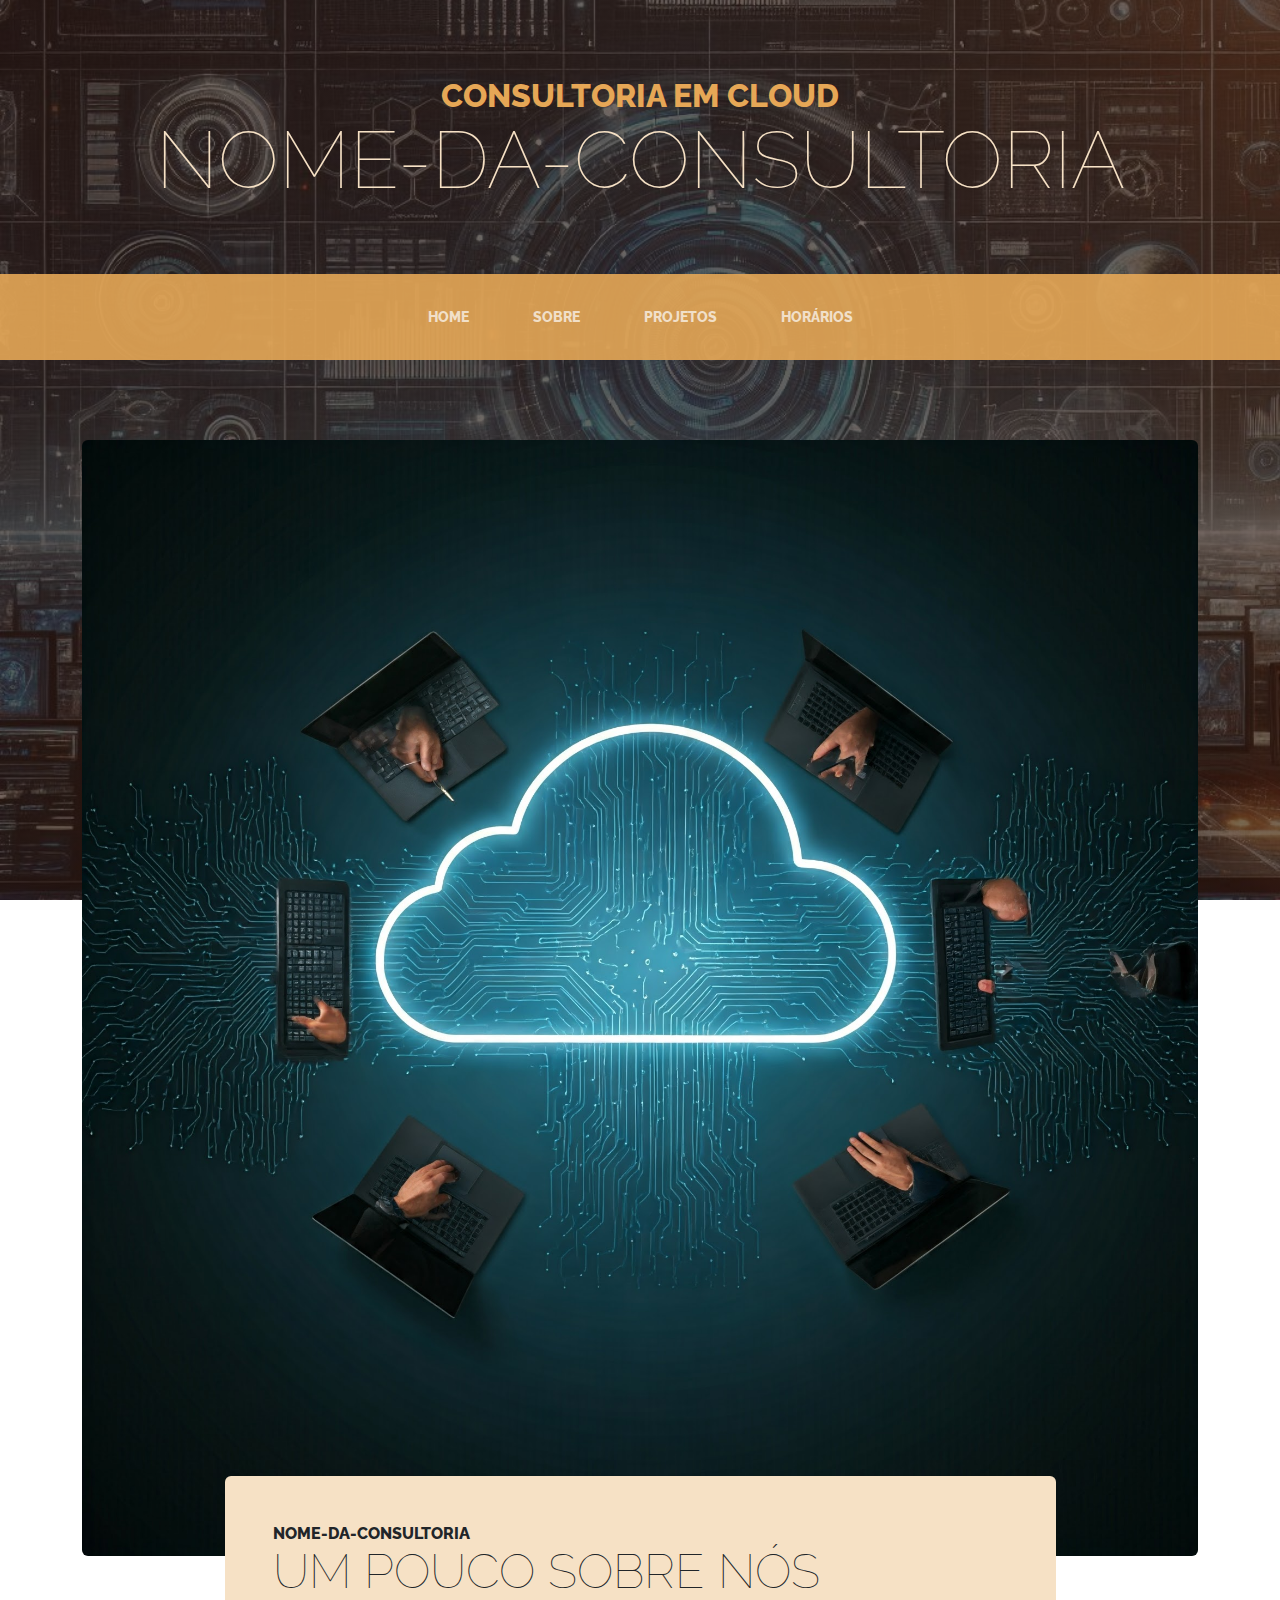
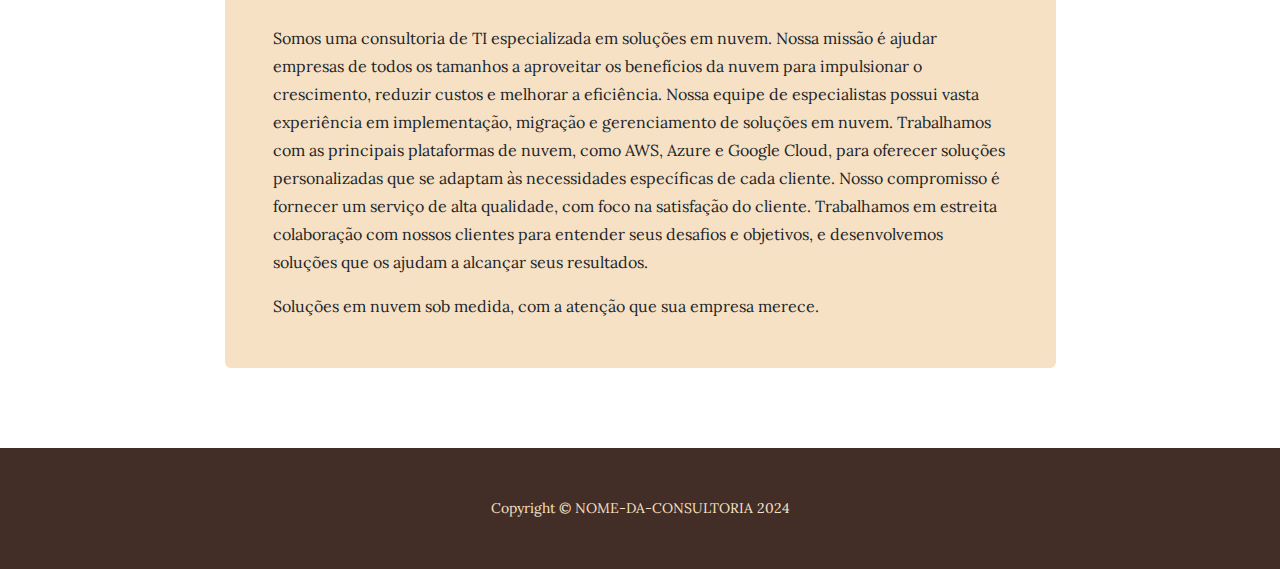
==== about.html @ 93bfd789 "first" ====
<!DOCTYPE html>
<html lang="en">
    <head>
        <meta charset="utf-8" />
        <meta name="viewport" content="width=device-width, initial-scale=1, shrink-to-fit=no" />
        <meta name="description" content="" />
        <meta name="author" content="" />
        <title>Business Casual - Start Bootstrap Theme</title>
        <link rel="icon" type="image/x-icon" href="assets/favicon2.png" />
        <!-- Google fonts-->
        <link href="https://fonts.googleapis.com/css?family=Raleway:100,100i,200,200i,300,300i,400,400i,500,500i,600,600i,700,700i,800,800i,900,900i" rel="stylesheet" />
        <link href="https://fonts.googleapis.com/css?family=Lora:400,400i,700,700i" rel="stylesheet" />
        <!-- Core theme CSS (includes Bootstrap)-->
        <link href="css/styles.css" rel="stylesheet" />
    </head>
    <body>
        <header>
            <h1 class="site-heading text-center text-faded d-none d-lg-block">
                <span class="site-heading-upper text-primary mb-3">Consultoria em Cloud</span>
                <span class="site-heading-lower">NOME-DA-CONSULTORIA</span>
            </h1>
        </header>
        <!-- Navigation-->
        <nav class="navbar navbar-expand-lg navbar-cyan py-lg-4" id="mainNav">
            <div class="container">
                <a class="navbar-brand text-uppercase fw-bold d-lg-none" href="index.html">Start Bootstrap</a>
                <button class="navbar-toggler" type="button" data-bs-toggle="collapse" data-bs-target="#navbarSupportedContent" aria-controls="navbarSupportedContent" aria-expanded="false" aria-label="Toggle navigation"><span class="navbar-toggler-icon"></span></button>
                <div class="collapse navbar-collapse" id="navbarSupportedContent">
                    <ul class="navbar-nav mx-auto">
                        <li class="nav-item px-lg-4"><a class="nav-link text-uppercase" href="index.html">Home</a></li>
                        <li class="nav-item px-lg-4"><a class="nav-link text-uppercase" href="about.html">Sobre</a></li>
                        <li class="nav-item px-lg-4"><a class="nav-link text-uppercase" href="products.html">Projetos</a></li>
                        <li class="nav-item px-lg-4"><a class="nav-link text-uppercase" href="store.html">Horários</a></li>
                    </ul>
                </div>
            </div>
        </nav>
        <section class="page-section about-heading">
            <div class="container">
                <img class="img-fluid rounded about-heading-img mb-3 mb-lg-0" src="assets/img/sobre.jpeg" alt="..." />
                <div class="about-heading-content">
                    <div class="row">
                        <div class="col-xl-9 col-lg-10 mx-auto">
                            <div class="bg-faded rounded p-5">
                                <h2 class="section-heading mb-4">
                                    <span class="section-heading-upper">NOME-DA-CONSULTORIA</span>
                                    <span class="section-heading-lower">Um pouco sobre nós</span>
                                </h2>
                                <p>Somos uma consultoria de TI especializada em soluções em nuvem. Nossa missão é ajudar empresas de todos os tamanhos a aproveitar os benefícios da nuvem para impulsionar o crescimento, reduzir custos e melhorar a eficiência.

                                    Nossa equipe de especialistas possui vasta experiência em implementação, migração e gerenciamento de soluções em nuvem. Trabalhamos com as principais plataformas de nuvem, como AWS, Azure e Google Cloud, para oferecer soluções personalizadas que se adaptam às necessidades específicas de cada cliente.
                                    
                                    Nosso compromisso é fornecer um serviço de alta qualidade, com foco na satisfação do cliente. Trabalhamos em estreita colaboração com nossos clientes para entender seus desafios e objetivos, e desenvolvemos soluções que os ajudam a alcançar seus resultados.</p>
                                <p class="mb-0">
                                    Soluções em nuvem sob medida, com a atenção que sua empresa merece.

                                </p>
                            </div>
                        </div>
                    </div>
                </div>
            </div>
        </section>
        <footer class="footer text-faded text-center py-5">
            <div class="container"><p class="m-0 small">Copyright &copy; NOME-DA-CONSULTORIA 2024</p></div>
        </footer>
        <!-- Bootstrap core JS-->
        <script src="https://cdn.jsdelivr.net/npm/bootstrap@5.2.3/dist/js/bootstrap.bundle.min.js"></script>
        <!-- Core theme JS-->
        <script src="js/scripts.js"></script>
    </body>
</html>
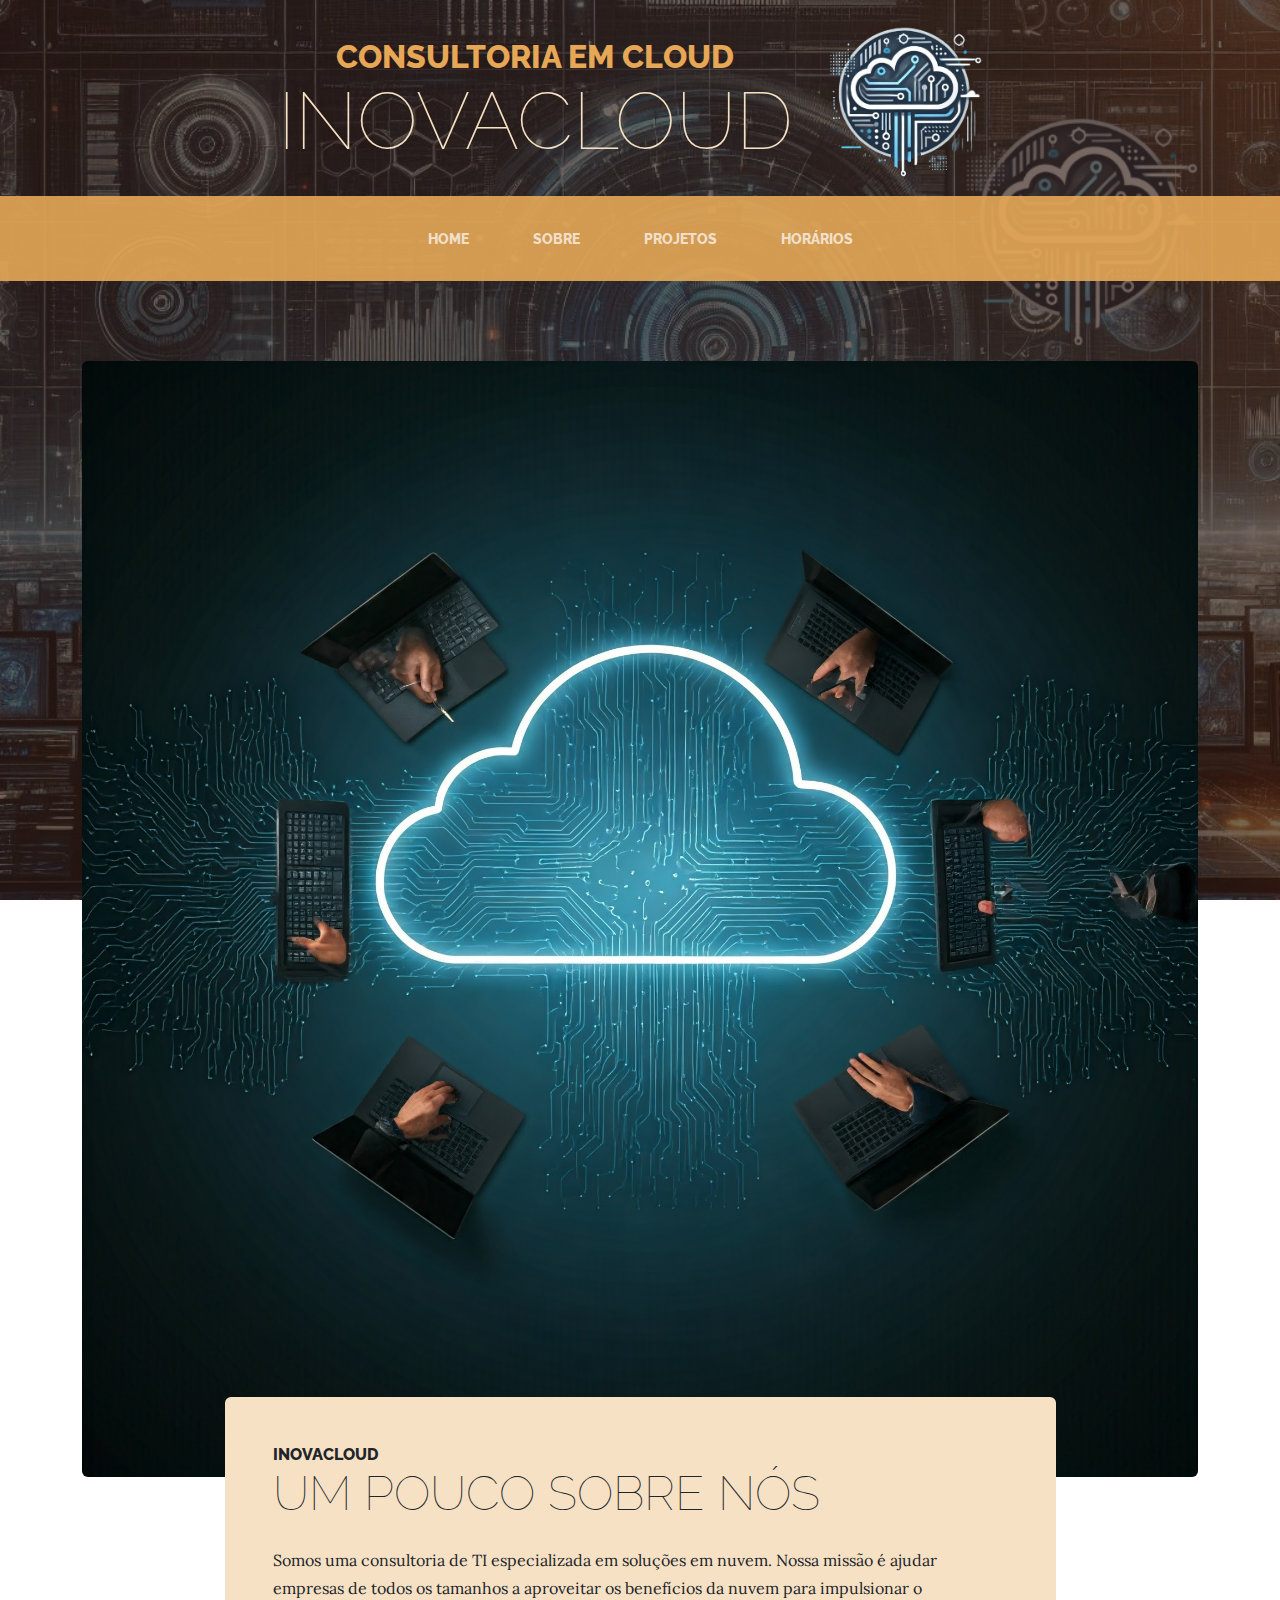
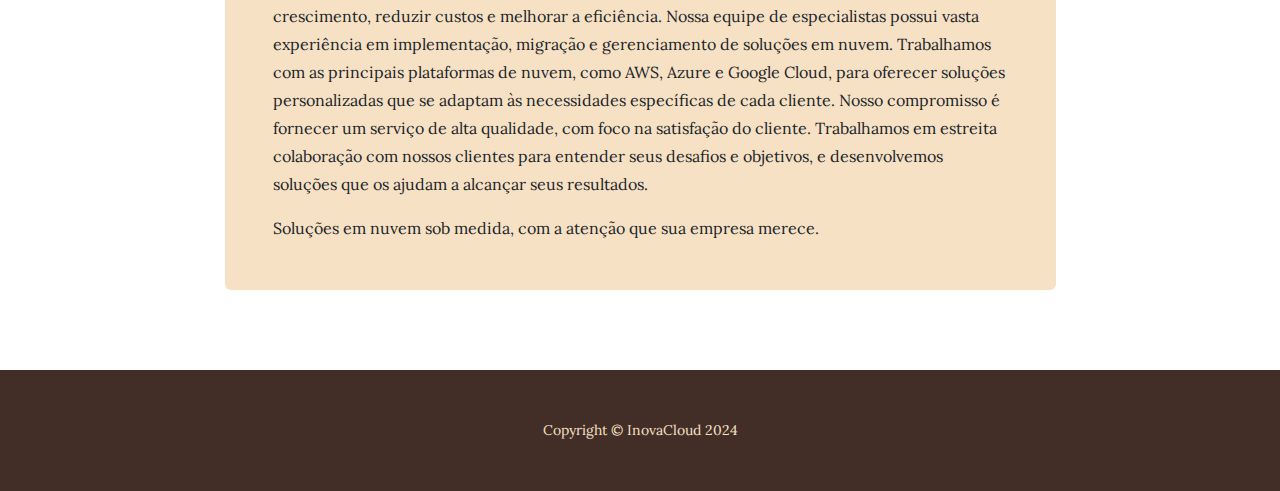
==== commit 11135a42: "atualização de logo" ====
--- a/about.html
+++ b/about.html
@@ -5,8 +5,8 @@
         <meta name="viewport" content="width=device-width, initial-scale=1, shrink-to-fit=no" />
         <meta name="description" content="" />
         <meta name="author" content="" />
-        <title>Business Casual - Start Bootstrap Theme</title>
-        <link rel="icon" type="image/x-icon" href="assets/favicon2.png" />
+        <title>InovaCloud</title>
+        <link rel="icon" type="image/x-icon" href="assets/favicon4.png" />
         <!-- Google fonts-->
         <link href="https://fonts.googleapis.com/css?family=Raleway:100,100i,200,200i,300,300i,400,400i,500,500i,600,600i,700,700i,800,800i,900,900i" rel="stylesheet" />
         <link href="https://fonts.googleapis.com/css?family=Lora:400,400i,700,700i" rel="stylesheet" />
@@ -15,10 +15,13 @@
     </head>
     <body>
         <header>
-            <h1 class="site-heading text-center text-faded d-none d-lg-block">
-                <span class="site-heading-upper text-primary mb-3">Consultoria em Cloud</span>
-                <span class="site-heading-lower">NOME-DA-CONSULTORIA</span>
-            </h1>
+            <div class="header-container">
+                <h1 class="site-heading text-center text-faded d-none d-lg-block">
+                    <span class="site-heading-upper text-primary mb-3">Consultoria em Cloud</span>
+                    <span class="site-heading-lower">InovaCloud</span>
+                </h1>
+                <img src="assets/favicon4.png" alt="Logo InovaCloud" class="logo">
+            </div>
         </header>
         <!-- Navigation-->
         <nav class="navbar navbar-expand-lg navbar-cyan py-lg-4" id="mainNav">
@@ -43,7 +46,7 @@
                         <div class="col-xl-9 col-lg-10 mx-auto">
                             <div class="bg-faded rounded p-5">
                                 <h2 class="section-heading mb-4">
-                                    <span class="section-heading-upper">NOME-DA-CONSULTORIA</span>
+                                    <span class="section-heading-upper">InovaCloud</span>
                                     <span class="section-heading-lower">Um pouco sobre nós</span>
                                 </h2>
                                 <p>Somos uma consultoria de TI especializada em soluções em nuvem. Nossa missão é ajudar empresas de todos os tamanhos a aproveitar os benefícios da nuvem para impulsionar o crescimento, reduzir custos e melhorar a eficiência.
@@ -62,7 +65,7 @@
             </div>
         </section>
         <footer class="footer text-faded text-center py-5">
-            <div class="container"><p class="m-0 small">Copyright &copy; NOME-DA-CONSULTORIA 2024</p></div>
+            <div class="container"><p class="m-0 small">Copyright &copy; InovaCloud 2024</p></div>
         </footer>
         <!-- Bootstrap core JS-->
         <script src="https://cdn.jsdelivr.net/npm/bootstrap@5.2.3/dist/js/bootstrap.bundle.min.js"></script>
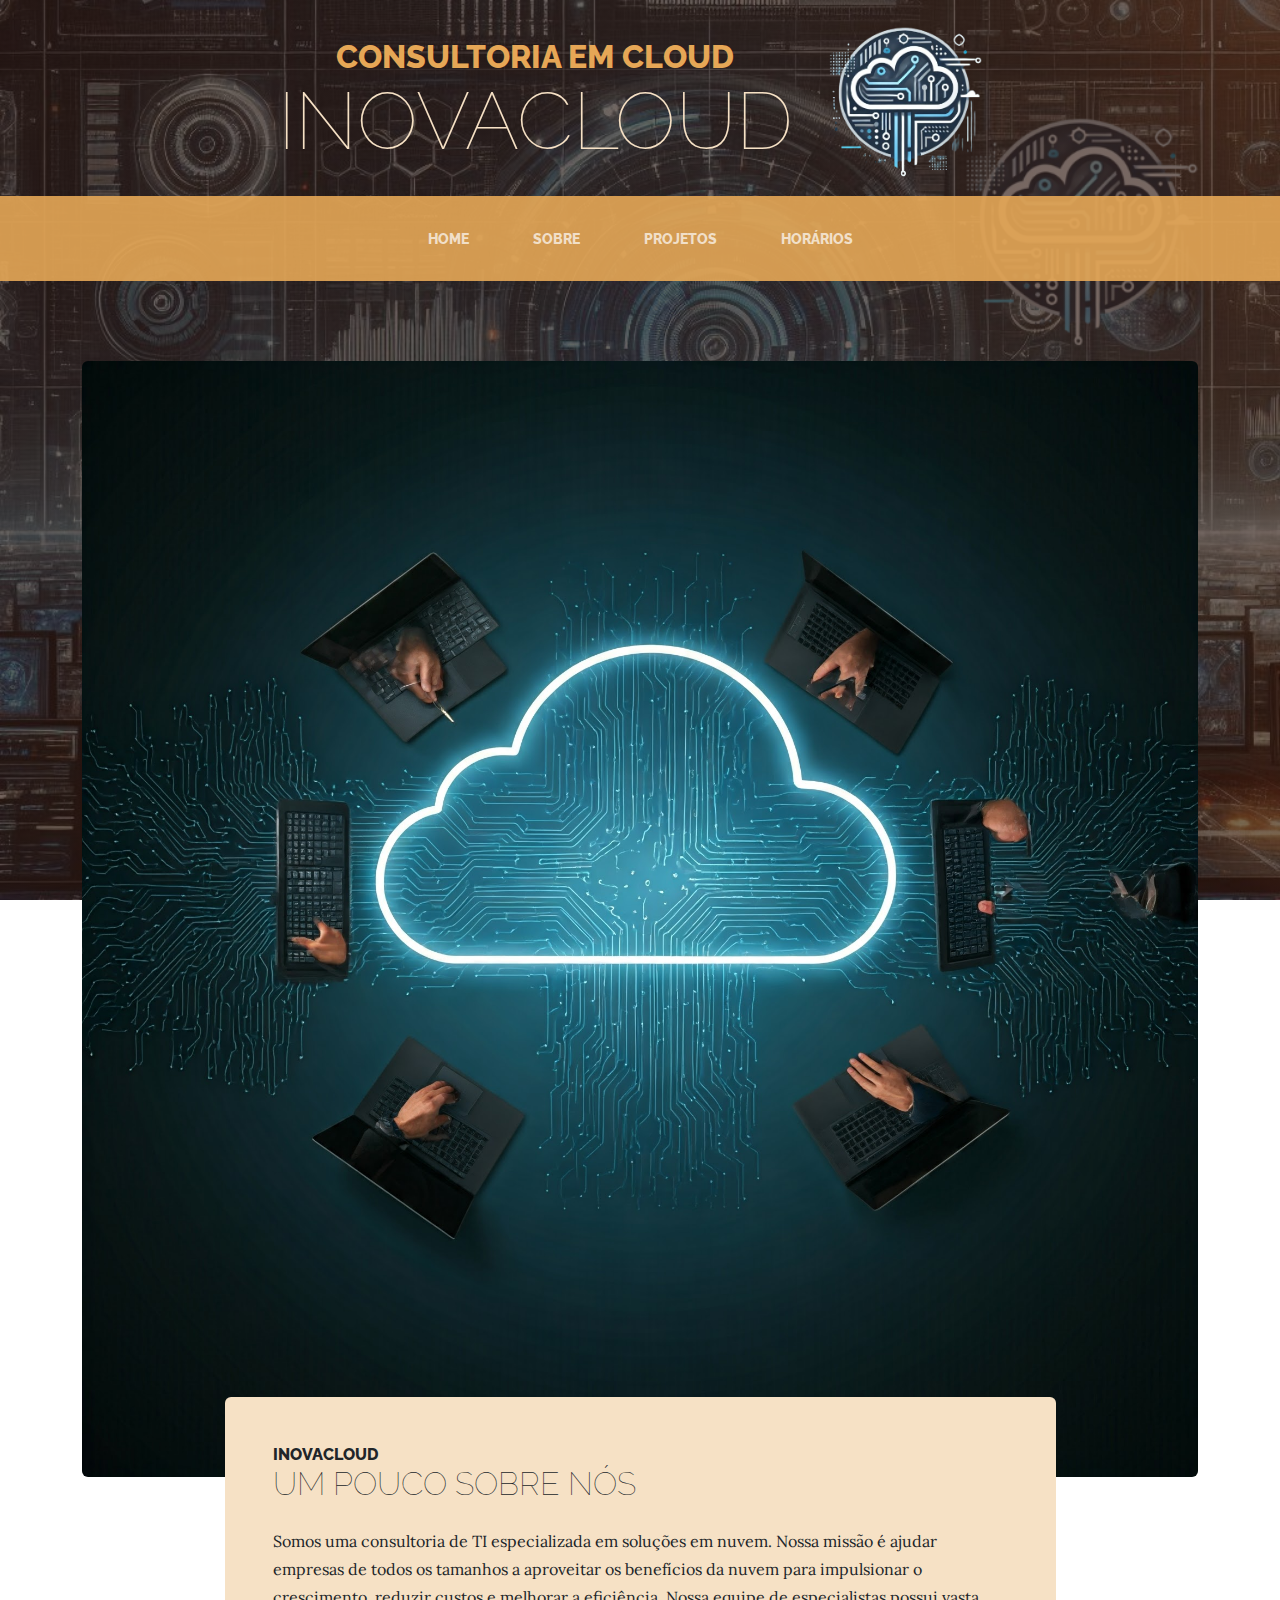
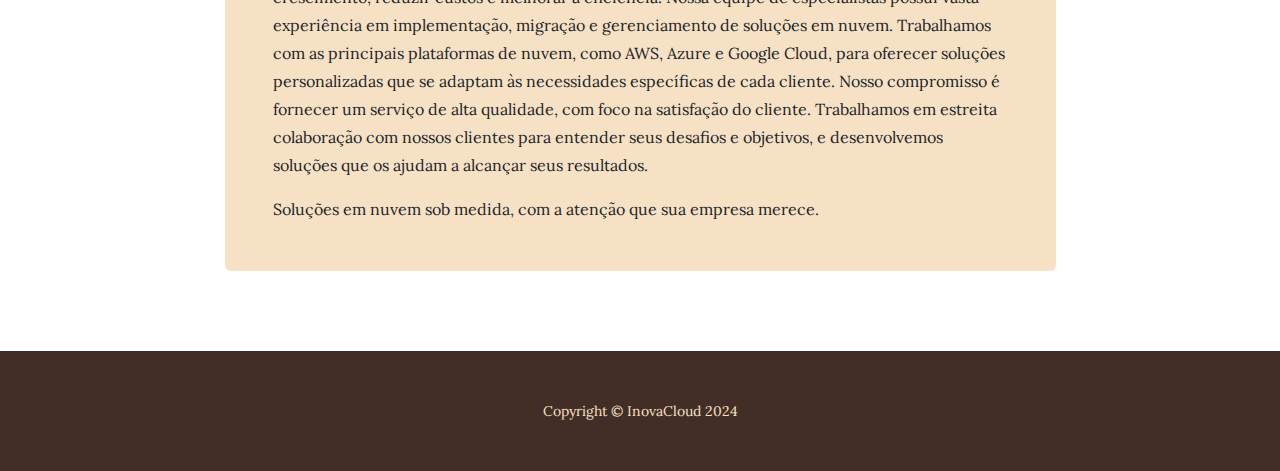
==== commit 09af4445: "correcao de fonte store" ====
--- a/about.html
+++ b/about.html
@@ -26,7 +26,7 @@
         <!-- Navigation-->
         <nav class="navbar navbar-expand-lg navbar-cyan py-lg-4" id="mainNav">
             <div class="container">
-                <a class="navbar-brand text-uppercase fw-bold d-lg-none" href="index.html">Start Bootstrap</a>
+                <a class="navbar-brand text-uppercase fw-bold d-lg-none" href="index.html">Home</a>
                 <button class="navbar-toggler" type="button" data-bs-toggle="collapse" data-bs-target="#navbarSupportedContent" aria-controls="navbarSupportedContent" aria-expanded="false" aria-label="Toggle navigation"><span class="navbar-toggler-icon"></span></button>
                 <div class="collapse navbar-collapse" id="navbarSupportedContent">
                     <ul class="navbar-nav mx-auto">
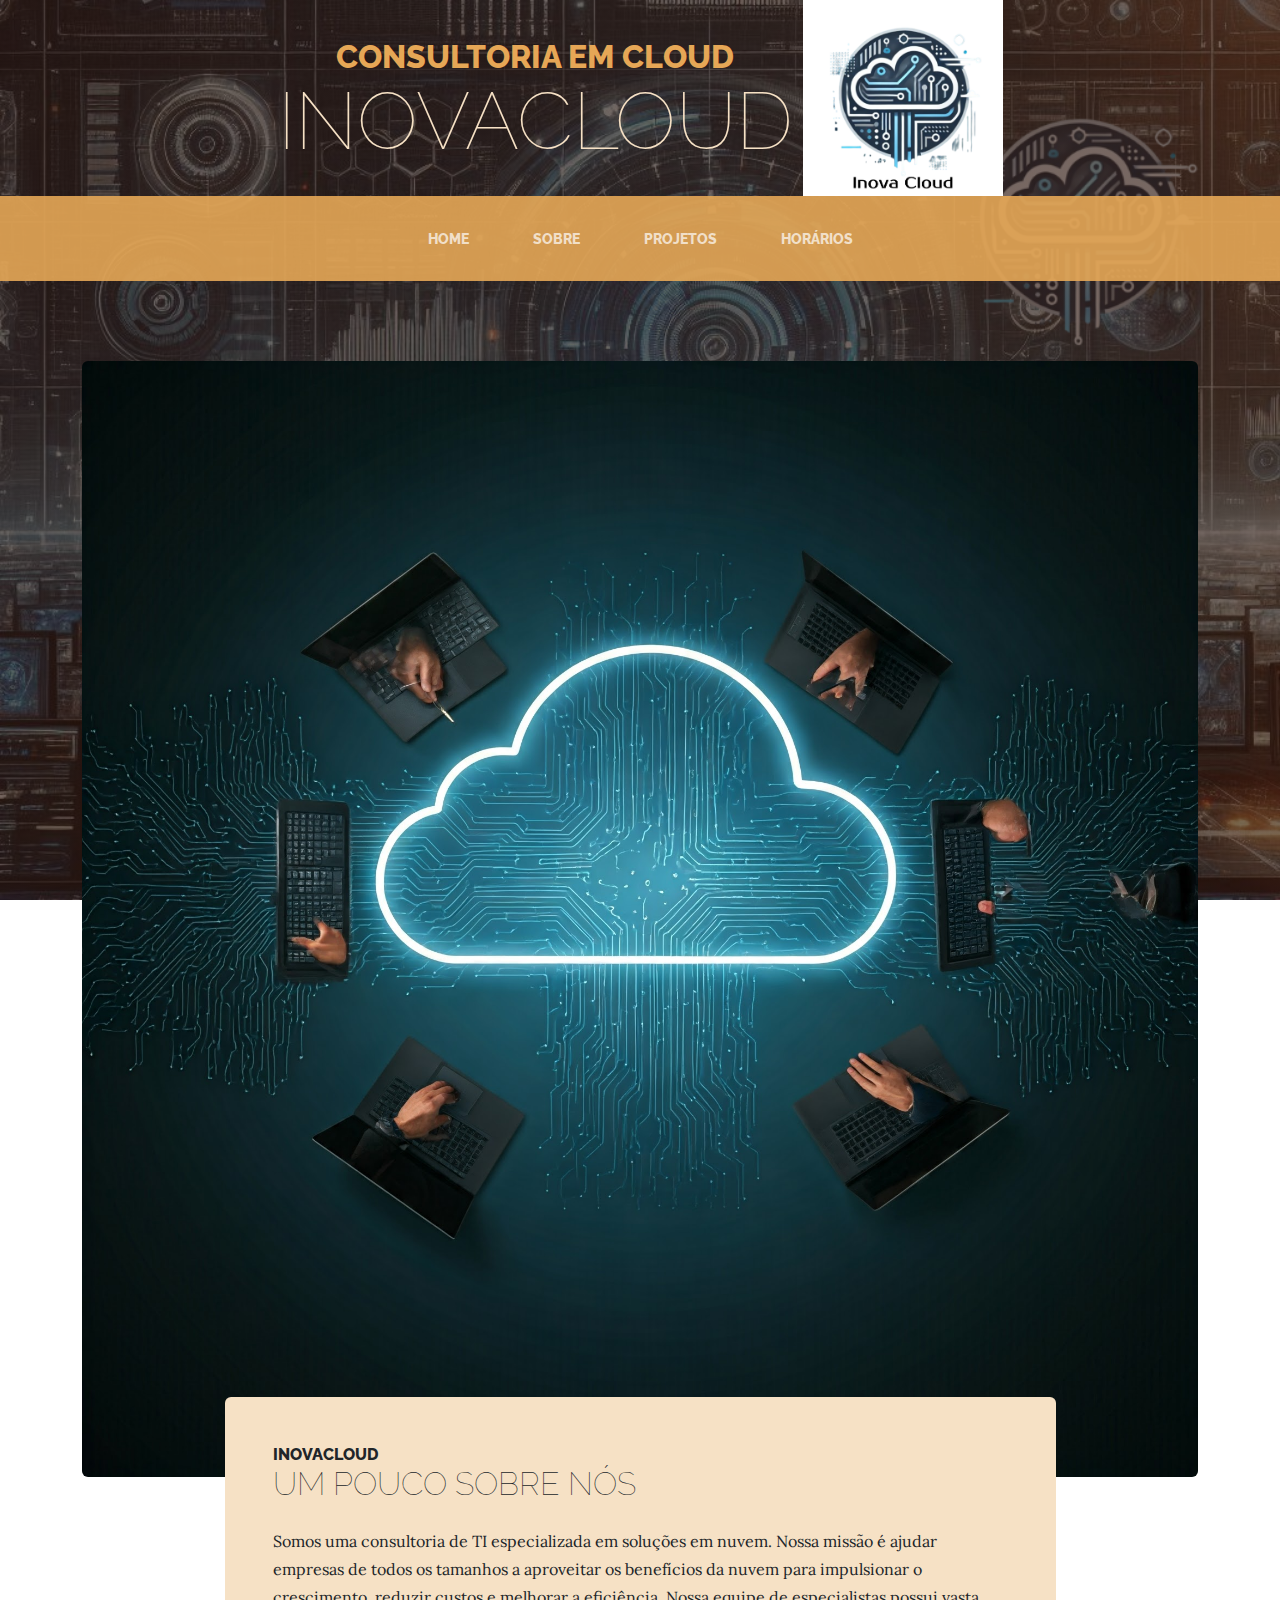
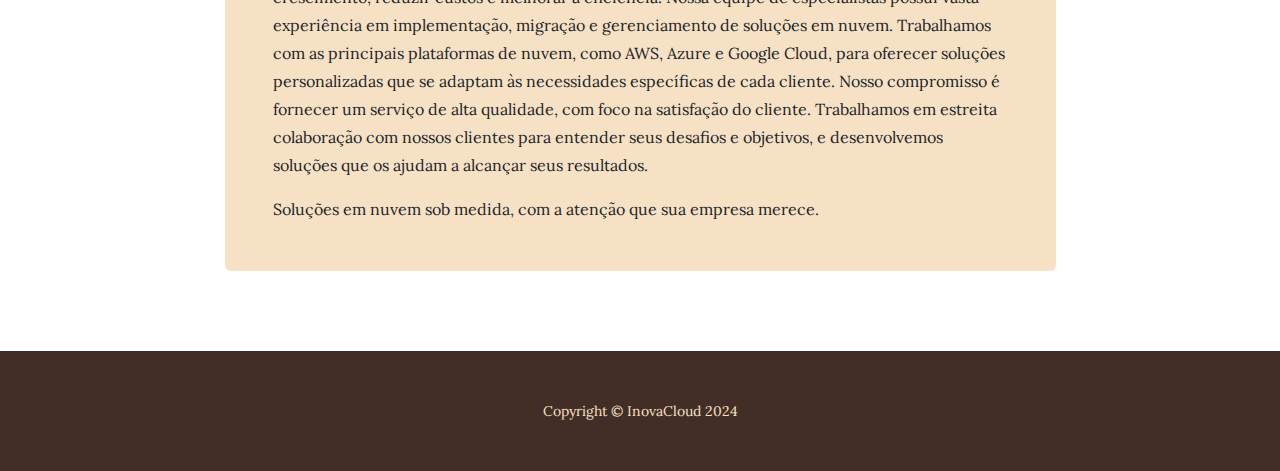
==== commit 4f86a734: "alteraçao de logo" ====
--- a/about.html
+++ b/about.html
@@ -20,13 +20,13 @@
                     <span class="site-heading-upper text-primary mb-3">Consultoria em Cloud</span>
                     <span class="site-heading-lower">InovaCloud</span>
                 </h1>
-                <img src="assets/favicon4.png" alt="Logo InovaCloud" class="logo">
+                <img src="assets/Prosto.png" alt="Logo InovaCloud" class="logo">
             </div>
         </header>
         <!-- Navigation-->
         <nav class="navbar navbar-expand-lg navbar-cyan py-lg-4" id="mainNav">
             <div class="container">
-                <a class="navbar-brand text-uppercase fw-bold d-lg-none" href="index.html">Home</a>
+                <a class="navbar-brand text-uppercase fw-bold d-lg-none" href="index.html">InovaCloud</a>
                 <button class="navbar-toggler" type="button" data-bs-toggle="collapse" data-bs-target="#navbarSupportedContent" aria-controls="navbarSupportedContent" aria-expanded="false" aria-label="Toggle navigation"><span class="navbar-toggler-icon"></span></button>
                 <div class="collapse navbar-collapse" id="navbarSupportedContent">
                     <ul class="navbar-nav mx-auto">
